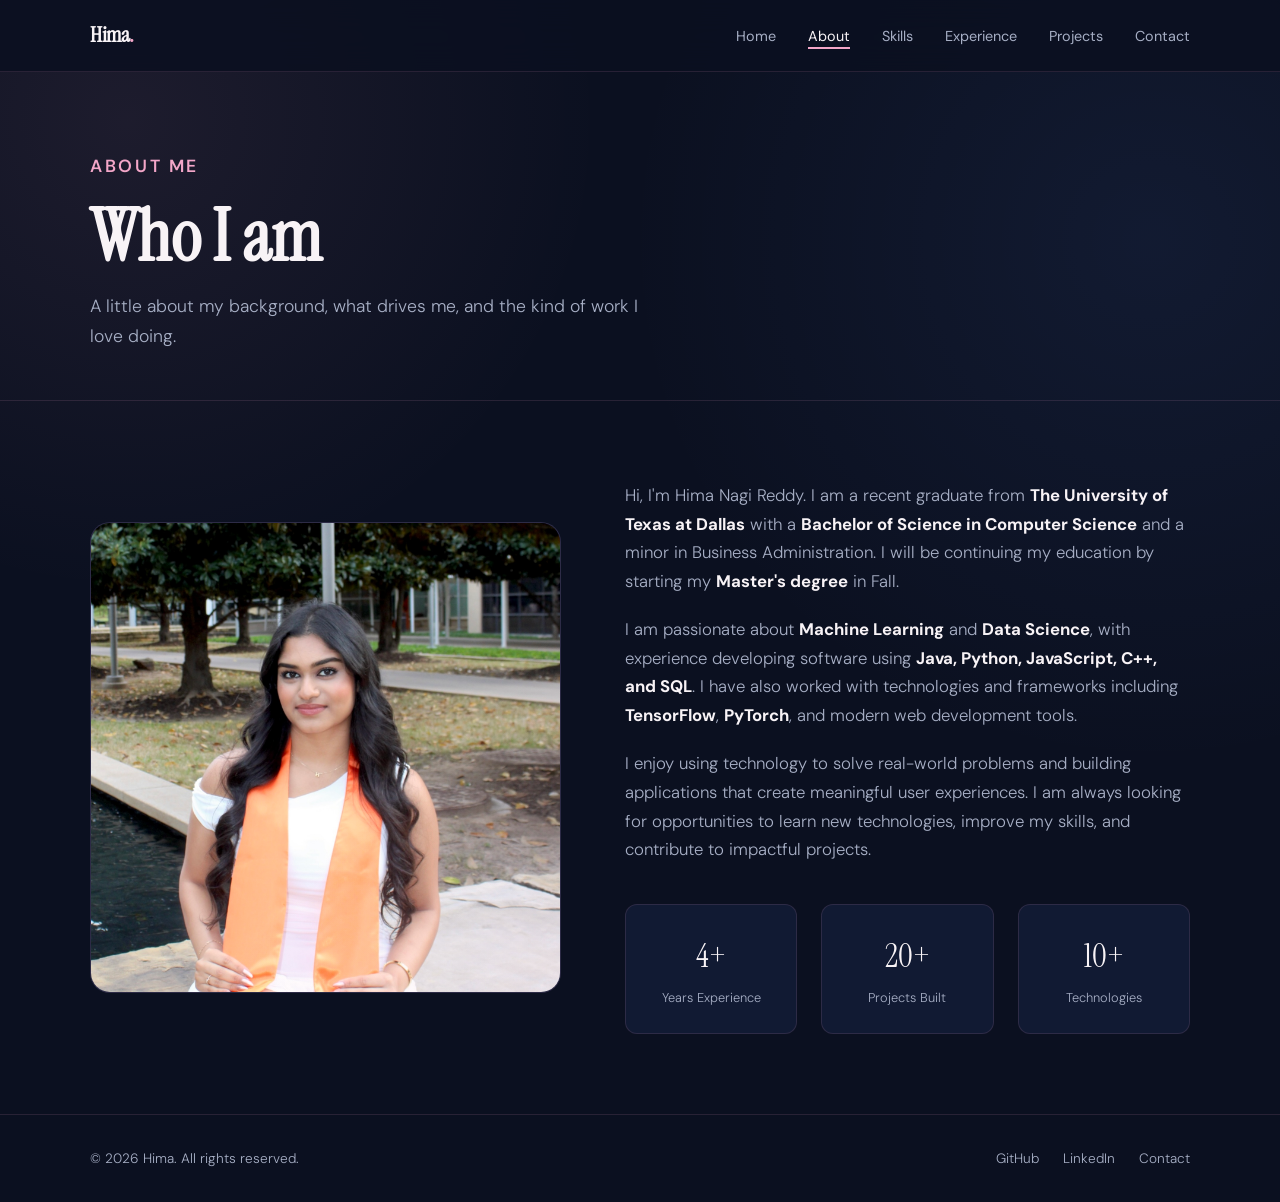
==== about.html @ 88e6eec4 "Initial commit: portfolio site" ====
<!DOCTYPE html>
<html lang="en">
<head>
  <meta charset="UTF-8">
  <meta name="viewport" content="width=device-width, initial-scale=1.0">
  <meta name="description" content="About Hima — Background, interests, and story">
  <title>About | Hima Portfolio</title>
  <link rel="stylesheet" href="css/style.css">
</head>
<body>

  <nav class="nav">
    <div class="container">
      <a href="index.html" class="nav-logo">Hima<span>.</span></a>
      <button class="nav-toggle" aria-label="Toggle menu">
        <span></span>
        <span></span>
        <span></span>
      </button>
      <ul class="nav-links">
        <li><a href="index.html">Home</a></li>
        <li><a href="about.html">About</a></li>
        <li><a href="skills.html">Skills</a></li>
        <li><a href="experience.html">Experience</a></li>
        <li><a href="projects.html">Projects</a></li>
        <li><a href="contact.html">Contact</a></li>
      </ul>
    </div>
  </nav>

  <main>
    <section class="page-header">
      <div class="container">
        <p class="section-label">About Me</p>
        <h1>Who I am</h1>
        <p>A little about my background, what drives me, and the kind of work I love doing.</p>
      </div>
    </section>

    <section>
      <div class="container">
        <div class="about-grid">
          <div class="about-image fade-in">
            <img src="images/Hima.jpg" alt="Hima Nagi Reddy">
          </div>
          <div class="about-text fade-in">
            <p>
              Hi, I'm Hima Nagi Reddy. I am a recent graduate from <strong>The University of Texas at Dallas</strong> with a <strong>Bachelor of Science in Computer Science</strong> and a minor in Business Administration. I will be continuing my education by starting my <strong>Master's degree</strong> in Fall.
            </p>
          
            <p>
              I am passionate about <strong>Machine Learning</strong> and <strong>Data Science</strong>, with experience developing software using <strong>Java, Python, JavaScript, C++, and SQL</strong>. I have also worked with technologies and frameworks including <strong>TensorFlow</strong>, <strong>PyTorch</strong>, and modern web development tools.
            </p>
          
            <p>
              I enjoy using technology to solve real-world problems and building applications that create meaningful user experiences. I am always looking for opportunities to learn new technologies, improve my skills, and contribute to impactful projects.
            </p>
            <div class="about-stats">
              <div class="stat">
                <div class="stat-number">4+</div>
                <div class="stat-label">Years Experience</div>
              </div>
              <div class="stat">
                <div class="stat-number">20+</div>
                <div class="stat-label">Projects Built</div>
              </div>
              <div class="stat">
                <div class="stat-number">10+</div>
                <div class="stat-label">Technologies</div>
              </div>
            </div>
          </div>
        </div>
      </div>
    </section>
  </main>

  <footer class="footer">
    <div class="container">
      <p>&copy; 2026 Hima. All rights reserved.</p>
      <div class="footer-links">
        <a href="https://github.com" target="_blank" rel="noopener">GitHub</a>
        <a href="https://linkedin.com" target="_blank" rel="noopener">LinkedIn</a>
        <a href="contact.html">Contact</a>
      </div>
    </div>
  </footer>

  <script src="js/main.js"></script>
</body>
</html>
---- css/style.css ----
/* ============================================
   Portfolio — Global Styles
   ============================================ */

  @import url('https://fonts.googleapis.com/css2?family=Instrument+Serif:ital@0;1&family=DM+Sans:wght@300;400;500;700&display=swap');

/* --- Variables --- */
:root {
  --bg: #0b1020;
  --bg-card: #111a33;
  --bg-elevated: #17213d;

  --text: #f8f3f6;
  --text-muted: #a7afc5;

  --accent: #f3a6c8;
  --accent-hover: #ffc4dc;

  --accent-glow: rgba(243, 166, 200, 0.12);

  --border: rgba(243, 166, 200, 0.12);

  --font-heading: 'Instrument Serif', Georgia, serif;
  --font-body: 'DM Sans', system-ui, sans-serif;

  --radius: 12px;
  --radius-lg: 20px;

  --transition: 0.3s cubic-bezier(0.4, 0, 0.2, 1);

  --max-width: 1100px;
  --nav-height: 72px;
}

/* --- Reset --- */
*, *::before, *::after {
  box-sizing: border-box;
  margin: 0;
  padding: 0;
}

html {
  scroll-behavior: smooth;
}

body {
  font-family: var(--font-body);
  background: var(--bg);
  color: var(--text);
  line-height: 1.7;
  font-weight: 300;
  min-height: 100vh;
  display: flex;
  flex-direction: column;
  overflow-x: hidden;

  background-image:
  radial-gradient(
  circle at 10% 10%,
  rgba(243,166,200,0.08),
  transparent 30%
  ),
  radial-gradient(
  circle at 90% 20%,
  rgba(100,150,255,0.08),
  transparent 35%
  );

}

a {
  color: inherit;
  text-decoration: none;
}

img {
  max-width: 100%;
  display: block;
}

ul {
  list-style: none;
}

/* --- Typography --- */
h1, h2, h3, h4 {
  font-family: var(--font-heading);
  font-weight: 600;
  line-height: 1.2;
}

h1 { font-size: clamp(2.5rem, 6vw, 4.5rem); }
h2 { font-size: clamp(1.8rem, 4vw, 2.8rem); }
h3 { font-size: clamp(1.2rem, 2.5vw, 1.5rem); }

p { color: var(--text-muted); }

.accent { color: var(--accent); }

.section-label {
  font-size: 0.75rem;
  font-weight: 600;
  letter-spacing: 0.15em;
  text-transform: uppercase;
  color: var(--accent);
  margin-bottom: 0.75rem;
}

strong {
  font-weight: 700;
  color: var(--text);
}

/* --- Layout --- */
.container {
  width: 90%;
  max-width: var(--max-width);
  margin: 0 auto;
}

main {
  flex: 1;
  padding-top: var(--nav-height);
}

section {
  padding: 5rem 0;
}

/* --- Navigation --- */
.nav {
  position: fixed;
  top: 0;
  left: 0;
  right: 0;
  height: var(--nav-height);
  z-index: 1000;
  background: rgba(11, 16, 32, 0.85);
  backdrop-filter: blur(16px);
  -webkit-backdrop-filter: blur(16px);
  border-bottom: 1px solid var(--border);
}

.nav .container {
  display: flex;
  align-items: center;
  justify-content: space-between;
  height: 100%;
}

.nav-logo {
  font-family: var(--font-heading);
  font-size: 1.4rem;
  font-weight: 700;
  letter-spacing: -0.02em;
}

.nav-logo span {
  color: var(--accent);
}

.nav-links {
  display: flex;
  gap: 2rem;
  align-items: center;
}

.nav-links a {
  font-size: 0.9rem;
  font-weight: 400;
  color: var(--text-muted);
  transition: color var(--transition);
  position: relative;
}

.nav-links a::after {
  content: '';
  position: absolute;
  bottom: -4px;
  left: 0;
  width: 0;
  height: 2px;
  background: var(--accent);
  transition: width var(--transition);
}

.nav-links a:hover,
.nav-links a.active {
  color: var(--text);
}

.nav-links a.active::after,
.nav-links a:hover::after {
  width: 100%;
}

/* Mobile menu toggle */
.nav-toggle {
  display: none;
  background: none;
  border: none;
  cursor: pointer;
  padding: 0.5rem;
}

.nav-toggle span {
  display: block;
  width: 24px;
  height: 2px;
  background: var(--text);
  margin: 5px 0;
  transition: var(--transition);
}

/* --- Buttons --- */
.btn {
  display: inline-flex;
  align-items: center;
  gap: 0.5rem;
  padding: 0.85rem 1.8rem;
  border-radius: 50px;
  font-family: var(--font-body);
  font-size: 0.9rem;
  font-weight: 500;
  border: none;
  cursor: pointer;
  transition: all var(--transition);
}

.btn-primary {
  background: var(--accent);
  color: #0b1020;
  box-shadow: 0 0 25px rgba(243,166,200,0.25);
}

.btn-primary:hover {
  background: var(--accent-hover);
  transform: translateY(-3px);
  box-shadow: 0 0 35px rgba(243,166,200,0.4);
}

.btn-outline {
  background: transparent;
  color: var(--text);
  border: 1px solid var(--border);
}

.btn-outline:hover {
  border-color: var(--accent);
  color: var(--accent);
}

/* --- Hero (Home) --- */
.hero {
  min-height: auto;
  display: flex;
  align-items: center;
  padding: 6rem 0 2rem;
}

.hero-content {
  max-width: 700px;
}

.hero-greeting {
  font-size: 0.9rem;
  color: var(--text-muted);
  font-weight: 400;
  margin-bottom: 0.75rem;
  letter-spacing: 0.04em;
  opacity: 0;
  animation: fadeUp 0.6s ease forwards;
}

.hero h1 {
  margin-bottom: 1.25rem;
  font-weight: 400;
  letter-spacing: -0.02em;
  opacity: 0;
  animation: fadeUp 0.6s ease 0.1s forwards;
}

.hero p {
  font-size: 1.05rem;
  margin-bottom: 2rem;
  max-width: 480px;
  opacity: 0;
  animation: fadeUp 0.6s ease 0.2s forwards;
}

.hero-buttons {
  display: flex;
  gap: 0.75rem;
  flex-wrap: wrap;
  opacity: 0;
  animation: fadeUp 0.6s ease 0.3s forwards;
}

.hero-decoration {
  display: none;
}
.highlights-section {
  padding-top: 1.0rem;
}

/* --- Page Header (inner pages) --- */
.page-header {
  padding: 5rem 0 3rem;
  border-bottom: 1px solid var(--border);
}

.page-header h1 {
  margin-bottom: 0.75rem;
}

.page-header p {
  font-size: 1.1rem;
  max-width: 560px;
}

/* --- Cards --- */
.card {
  background: rgba(17,26,51,0.85);
  border: 1px solid var(--border);
  backdrop-filter: blur(12px);
  border-radius: var(--radius-lg);
  padding: 2rem;
  transition: all var(--transition);
}

.card:hover {
  border-color: rgba(243,166,200,0.4);
  transform: translateY(-6px);
  box-shadow: 
    0 20px 40px rgba(0,0,0,0.25),
    0 0 25px rgba(243,166,200,0.12);
}

.card-grid {
  display: grid;
  grid-template-columns: repeat(auto-fill, minmax(300px, 1fr));
  gap: 1.5rem;
}

/* --- Skills --- */
.skills-grid {
  display: grid;
  grid-template-columns: repeat(auto-fill, minmax(260px, 1fr));
  gap: 1.5rem;
}

.skill-card h3 {
  margin-bottom: 1rem;
  display: flex;
  align-items: center;
  gap: 0.75rem;
}

.skill-icon {
  width: 40px;
  height: 40px;
  border-radius: 10px;
  background: var(--bg-elevated);
  display: flex;
  align-items: center;
  justify-content: center;
  font-size: 1.2rem;
}

.skill-tags {
  display: flex;
  flex-wrap: wrap;
  gap: 0.5rem;
}

.tag {
  padding:0.35rem 0.85rem;
  background:rgba(243,166,200,0.08);
  border-radius:50px;
  font-size:0.8rem;
  color:#f8d9e7;
  border:1px solid rgba(243,166,200,0.2);
}

/* --- Experience Timeline --- */
.timeline {
  position: relative;
  padding-left: 2rem;
}

.timeline::before {
  content: '';
  position: absolute;
  left: 0;
  top: 0;
  bottom: 0;
  width: 2px;
  background: var(--border);
}

.timeline-item {
  position: relative;
  padding-bottom: 3rem;
  opacity: 0;
  transform: translateY(20px);
  transition: all 0.6s ease;
}

.timeline-item.visible {
  opacity: 1;
  transform: translateY(0);
}

.timeline-item::before {
  content: '';
  position: absolute;
  left: -2rem;
  top: 0.5rem;
  width: 8px;
  height: 8px;
  border-radius: 50%;
  background: var(--text-muted);
  transform: translateX(-3px);
  box-shadow: none;
}

.timeline-date {
  font-size: 0.85rem;
  color: var(--accent);
  font-weight: 500;
  margin-bottom: 0.5rem;
}

.timeline-item h3 {
  margin-bottom: 0.25rem;
}

.timeline-company {
  color: var(--text-muted);
  font-size: 0.95rem;
  margin-bottom: 0.75rem;
}

.timeline-details {
  list-style: disc;
  padding-left: 1.25rem;
  color: var(--text-muted);
}

.timeline-details li {
  margin-bottom: 0.5rem;
  line-height: 1.6;
}

.timeline-details li:last-child {
  margin-bottom: 0;
}

/* --- Projects --- */
.projects-list {
  display: flex;
  flex-direction: column;
  gap: 3rem;
}
.doc-trigger {
  font-size: 0.85rem;
  font-weight: 500;
  color: var(--accent);
  transition: color var(--transition);
  background: none;
  border: none;
  padding: 0;
  cursor: pointer;
  font-family: var(--font-body);
}

.doc-trigger:hover {
  color: var(--accent-hover);
}

.project-feature {
  display: grid;
  grid-template-columns: 1.4fr 1fr;
  gap: 2.5rem;
  align-items: center;
}

.project-preview-link {
  display: block;
  border-radius: var(--radius);
  overflow: hidden;
  border: 1px solid var(--border);
  transition: border-color var(--transition);
}

.project-preview-link:hover {
  border-color: rgba(232, 228, 223, 0.15);
}

.project-preview {
  aspect-ratio: 16 / 10;
  overflow: hidden;
  background: var(--bg-elevated);
}

.project-preview img {
  width: 100%;
  height: 100%;
  object-fit: cover;
  object-position: top;
  transition: transform 0.4s ease;
}

.project-preview-link:hover img {
  transform: scale(1.02);
}

.project-info h3 {
  margin-bottom: 0.75rem;
  font-weight: 400;
}

.project-info p {
  font-size: 0.95rem;
  margin-bottom: 1.25rem;
  line-height: 1.7;
}

.project-site-link {
  font-size: 0.9rem;
  color: var(--text-muted);
  border-bottom: 1px solid var(--border);
  padding-bottom: 2px;
  transition: color var(--transition), border-color var(--transition);
}

.project-site-link:hover {
  color: var(--text);
  border-color: var(--text-muted);
}

.project-card {
  overflow: hidden;
  padding: 0;
  display: flex;
  flex-direction: column;
}

.project-image {
  height: 220px;
  background: #0f1730;
  overflow: hidden;

  display: flex;
  align-items: center;
  justify-content: center;
  font-size: 3rem;
  color: var(--text-muted);
  border-bottom: 1px solid var(--border);
}

.project-image img {
  width:100%;
  height:100%;
  object-fit:cover;
  transition: transform .4s ease;
}

.project-card:hover .project-image img {
  transform: scale(1.05);
}

.project-body {
  padding: 1.75rem;
  display: flex;
  flex-direction: column;
  flex: 1;
}

.project-body h3 {
  margin-bottom: 0.5rem;
}

.project-body p {
  font-size: 0.9rem;
  margin-bottom: 1.25rem;
}

.project-links {
  display: flex;
  gap: 1rem;
  margin-top: auto;
}

.project-links a {
  font-size: 0.85rem;
  font-weight: 500;
  color: var(--accent);
  transition: color var(--transition);
}

.project-links a:hover {
  color: var(--accent-hover);
}

/* --- About --- */
.about-grid {
  display: grid;
  grid-template-columns: 1fr 1.2fr;
  gap: 4rem;
  align-items: center;
}

.about-image {
  width: 100%;
  aspect-ratio: 1 / 1;
  border-radius: var(--radius-lg);
  background: var(--bg-card);
  border: 1px solid var(--border);
  overflow: hidden;
  position: relative;
}

.about-image img {
  width: 100%;
  height: 100%;
  object-fit: cover;
  object-position: center;
  display: block;
}

.about-image::after {
  content: '';
  position: absolute;
  inset: 0;
  background: linear-gradient(
    135deg,
    transparent 60%,
    var(--accent-glow)
  );
  pointer-events: none;
}

.about-text p {
  margin-bottom: 1.25rem;
  font-size: 1.05rem;
}

.about-stats {
  display: grid;
  grid-template-columns: repeat(3, 1fr);
  gap: 1.5rem;
  margin-top: 2.5rem;
}

.stat {
  text-align: center;
  padding: 1.5rem;
  background: var(--bg-card);
  border-radius: var(--radius);
  border: 1px solid var(--border);
}

.stat-number {
  font-family: var(--font-heading);
  font-size: 2rem;
  font-weight: 400;
  color: var(--text);
}

.stat-label {
  font-size: 0.8rem;
  color: var(--text-muted);
  margin-top: 0.25rem;
}

/* --- Contact --- */
.contact-grid {
  display: grid;
  grid-template-columns: 1fr 1.2fr;
  gap: 4rem;
}

.contact-info h3 {
  margin-bottom: 1.5rem;
}

.contact-item {
  display: flex;
  align-items: center;
  gap: 1rem;
  margin-bottom: 1.25rem;
}

.contact-icon {
  width: 44px;
  height: 44px;
  border-radius: 12px;
  background: var(--bg-card);
  border: 1px solid var(--border);
  display: flex;
  align-items: center;
  justify-content: center;
  font-size: 1.1rem;
}

.contact-item a {
  color: var(--text-muted);
  transition: color var(--transition);
}

.contact-item a:hover {
  color: var(--accent);
}

.social-links {
  display: flex;
  gap: 1rem;
  margin-top: 2rem;
}

.social-links a {
  width: 44px;
  height: 44px;
  border-radius: 12px;
  background: var(--bg-card);
  border: 1px solid var(--border);
  display: flex;
  align-items: center;
  justify-content: center;
  font-size: 1.1rem;
  transition: all var(--transition);
}


.social-links a:hover {
  border-color: var(--accent);
  color: var(--accent);
  transform: translateY(-2px);
}

.social-links i {
  font-size: 1.4rem;
}

/* --- Form --- */
.form-group {
  margin-bottom: 1.25rem;
}

.form-group label {
  display: block;
  font-size: 0.85rem;
  font-weight: 500;
  margin-bottom: 0.5rem;
  color: var(--text-muted);
}

.form-group input,
.form-group textarea {
  width: 100%;
  padding: 0.85rem 1rem;
  background: var(--bg-card);
  border: 1px solid var(--border);
  border-radius: var(--radius);
  color: var(--text);
  font-family: var(--font-body);
  font-size: 0.95rem;
  transition: border-color var(--transition);
}

.form-group input:focus,
.form-group textarea:focus {
  outline: none;
  border-color: var(--accent);
}

.form-group textarea {
  resize: vertical;
  min-height: 140px;
}

.form-success {
  display: none;
  padding: 1rem;
  background: rgba(76, 175, 80, 0.1);
  border: 1px solid rgba(76, 175, 80, 0.3);
  border-radius: var(--radius);
  color: #81c784;
  margin-top: 1rem;
  font-size: 0.9rem;
}

.form-error {
  display: none;
  padding: 1rem;
  background: rgba(244, 67, 54, 0.1);
  border: 1px solid rgba(244, 67, 54, 0.3);
  border-radius: var(--radius);
  color: #ef9a9a;
  margin-top: 1rem;
  font-size: 0.9rem;
}

.form-error.show {
  display: block;
}
/* --- Success Toast --- */
.toast {
  position: fixed;
  bottom: 2rem;
  left: 50%;
  transform: translateX(-50%) translateY(20px);
  display: flex;
  align-items: center;
  gap: 0.6rem;
  padding: 0.9rem 1.5rem;
  background: var(--bg-card);
  border: 1px solid rgba(76, 175, 80, 0.3);
  border-radius: 50px;
  color: #81c784;
  font-size: 0.9rem;
  font-weight: 500;
  box-shadow: 0 10px 30px rgba(0,0,0,0.3);
  opacity: 0;
  pointer-events: none;
  transition: opacity 0.3s ease, transform 0.3s ease;
  z-index: 3000;
}

.toast.show {
  opacity: 1;
  transform: translateX(-50%) translateY(0);
}

.toast span {
  display: inline-flex;
  align-items: center;
  justify-content: center;
  width: 20px;
  height: 20px;
  border-radius: 50%;
  background: rgba(76, 175, 80, 0.15);
  font-size: 0.75rem;
}

/* --- Footer --- */
.footer {
  border-top: 1px solid var(--border);
  padding: 2rem 0;
  margin-top: auto;
}

.footer .container {
  display: flex;
  justify-content: space-between;
  align-items: center;
  flex-wrap: wrap;
  gap: 1rem;
}

.footer p {
  font-size: 0.85rem;
}

.footer-links {
  display: flex;
  gap: 1.5rem;
}

.footer-links a {
  font-size: 0.85rem;
  color: var(--text-muted);
  transition: color var(--transition);
}

.footer-links a:hover {
  color: var(--accent);
}

/* --- Animations --- */
@keyframes fadeUp {
  from {
    opacity: 0;
    transform: translateY(24px);
  }
  to {
    opacity: 1;
    transform: translateY(0);
  }
}

@keyframes fadeIn {
  from { opacity: 0; }
  to { opacity: 1; }
}

.fade-in {
  opacity: 0;
  transform: translateY(20px);
  transition: all 0.6s ease;
}

.fade-in.visible {
  opacity: 1;
  transform: translateY(0);
}

/* --- Resume Modal --- */
.modal-overlay {
  display: none;
  position: fixed;
  inset: 0;
  background: rgba(11, 16, 32, 0.75);
  backdrop-filter: blur(6px);
  z-index: 2000;
  align-items: center;
  justify-content: center;
  padding: 2rem 1rem;
}

.modal-overlay.open {
  display: flex;
}

.modal-box {
  background: var(--bg-card);
  border: 1px solid var(--border);
  border-radius: var(--radius-lg);
  width: 100%;
  max-width: 800px;
  max-height: 90vh;
  display: flex;
  flex-direction: column;
  overflow: hidden;
}

.modal-header {
  display: flex;
  align-items: center;
  justify-content: space-between;
  padding: 1rem 1.5rem;
  border-bottom: 1px solid var(--border);
}

.modal-close {
  background: none;
  border: none;
  color: var(--text-muted);
  font-size: 1.5rem;
  cursor: pointer;
  line-height: 1;
  transition: color var(--transition);
}

.modal-close:hover {
  color: var(--accent);
}

#resume-frame {
  width: 100%;
  flex: 1;
  min-height: 60vh;
  border: none;
  background: #fff;
}

#doc-frame {
  width: 100%;
  flex: 1;
  min-height: 60vh;
  border: none;
  background: #fff;
}

.modal-footer {
  display: flex;
  gap: 0.75rem;
  padding: 1rem 1.5rem;
  border-top: 1px solid var(--border);
  flex-wrap: wrap;
}
/* --- Hero Grid with Resume Card --- */
.hero-grid {
  display: grid;
  grid-template-columns: 1.5fr 0.8fr;
  gap: 3rem;
  align-items: stretch;
}

.hero-grid > * {
  min-width: 0;
}

.resume-card {
  display: flex;
  flex-direction: column;
  width: 110%;
  height: 65%;
  text-align: left;
  background: rgba(17,26,51,0.85);
  border: 1px solid var(--border);
  backdrop-filter: blur(12px);
  border-radius: var(--radius-lg);
  padding: 0;
  overflow: hidden;
  cursor: pointer;
  font-family: var(--font-body);
  color: var(--text);
  transition: all var(--transition);
  opacity: 0;
  animation: fadeUp 0.6s ease 0.4s forwards;
}

.resume-card:hover {
  border-color: rgba(243,166,200,0.4);
  transform: translateY(-6px);
  box-shadow: 
    0 20px 40px rgba(0,0,0,0.25),
    0 0 25px rgba(243,166,200,0.12);
}

.resume-preview-image {
  position: relative;
  aspect-ratio: 3 / 4;
  background: #0f1730;
  overflow: hidden;
  border-bottom: 1px solid var(--border);
}

.resume-preview-image img {
  width: 100%;
  height: 100%;
  object-fit: cover;
  object-position: top;
  transition: transform 0.4s ease;
}

.resume-card:hover .resume-preview-image img {
  transform: scale(1.03);
}

.resume-overlay {
  position: absolute;
  inset: 0;
  display: flex;
  align-items: center;
  justify-content: center;
  background: rgba(11,16,32,0.55);
  opacity: 0;
  transition: opacity var(--transition);
}

.resume-card:hover .resume-overlay {
  opacity: 1;
}

.resume-card-body {
  padding: 1.5rem;
}

.resume-card-body h3 {
  margin-bottom: 0.35rem;
}

.resume-card-body p {
  font-size: 0.9rem;
}

@media (max-width: 768px) {
  .hero-grid {
    grid-template-columns: 1fr;
    gap: 2rem;
  }
}

@media (max-width: 480px) {
  .modal-footer {
    flex-direction: column;
  }
  .modal-footer .btn {
    width: 100%;
    justify-content: center;
  }
}

/* --- Responsive --- */
@media (max-width: 768px) {
  .nav-toggle {
    display: block;
    z-index: 1001;
  }

  .nav-toggle.active span:nth-child(1) {
    transform: rotate(45deg) translate(5px, 5px);
  }

  .nav-toggle.active span:nth-child(2) {
    opacity: 0;
  }

  .nav-toggle.active span:nth-child(3) {
    transform: rotate(-45deg) translate(5px, -5px);
  }

  .nav-links {
    position: fixed;
    top: 0;
    right: -100%;
    width: 75%;
    max-width: 320px;
    height: 100vh;
    background: var(--bg-elevated);
    flex-direction: column;
    justify-content: center;
    gap: 2rem;
    padding: 2rem;
    transition: right var(--transition);
    border-left: 1px solid var(--border);
  }

  .nav-links.open {
    right: 0;
  }

  .nav-links a {
    font-size: 1.1rem;
  }

  .about-grid,
  .contact-grid,
  .project-feature {
    grid-template-columns: 1fr;
    gap: 2rem;
  }

  .about-stats {
    grid-template-columns: repeat(3, 1fr);
    gap: 0.75rem;
  }

  .stat {
    padding: 1rem;
  }

  .stat-number {
    font-size: 1.5rem;
  }

  .hero-decoration {
    display: none;
  }

  section {
    padding: 3.5rem 0;
  }
}

@media (max-width: 480px) {
  .about-stats {
    grid-template-columns: 1fr;
  }

  .hero-buttons {
    flex-direction: column;
  }

  .btn {
    justify-content: center;
    width: 100%;
  }
}
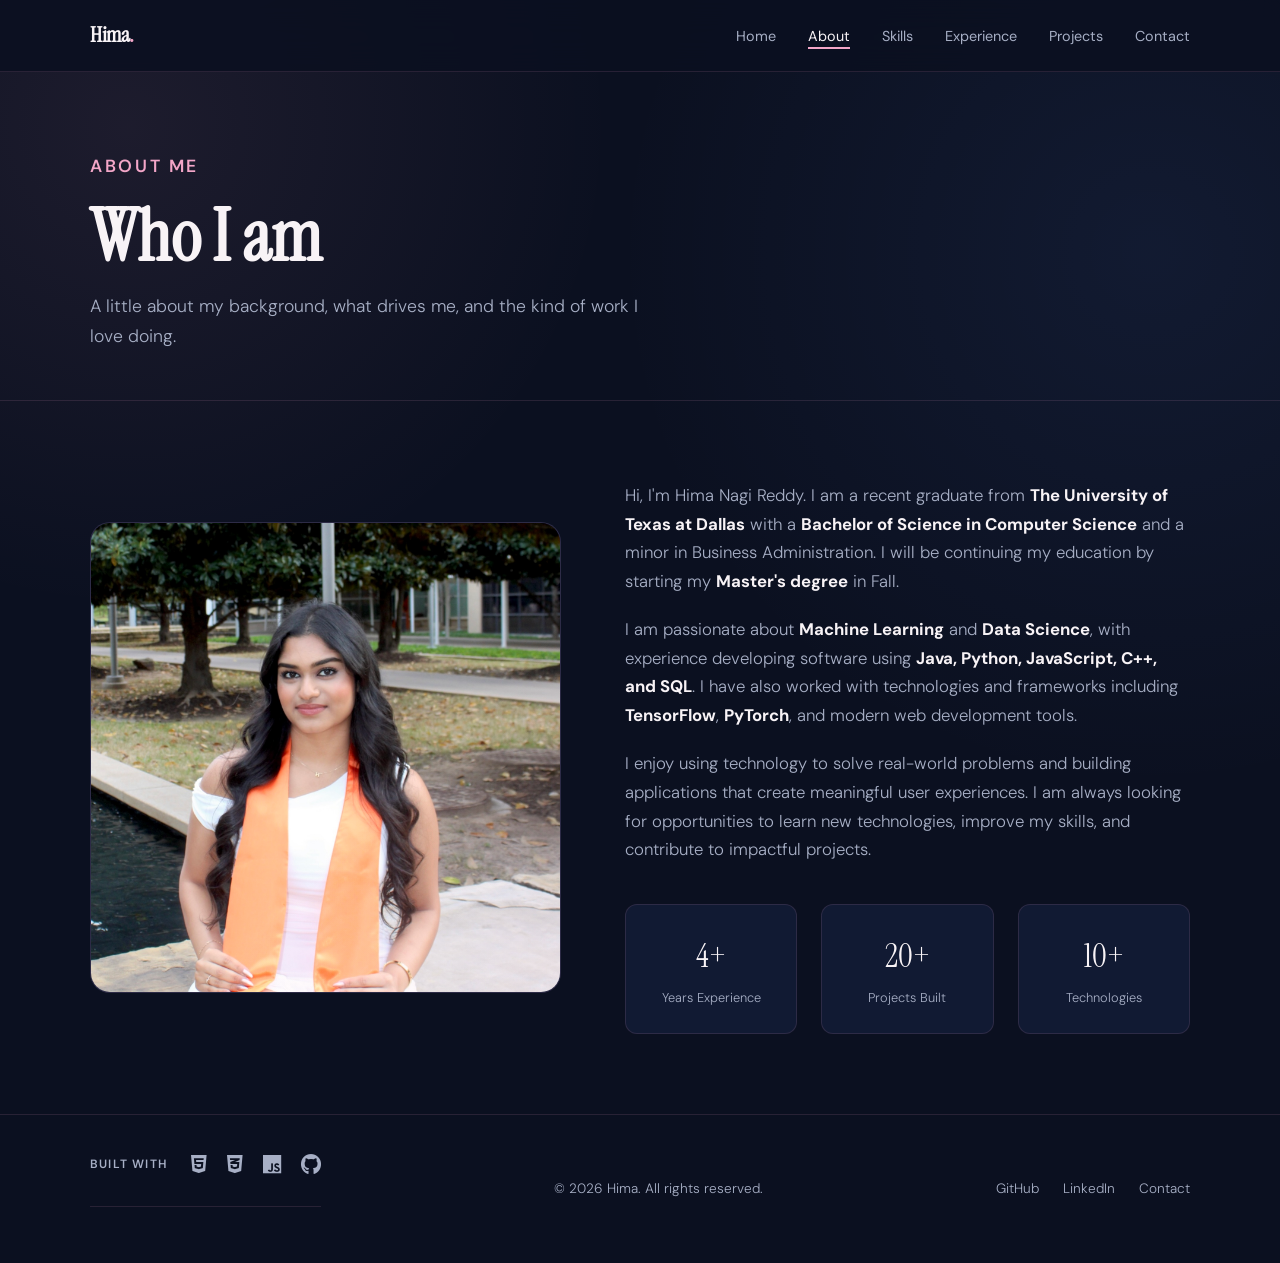
==== commit 4b5bfefc: "added instagram and techstack in the footer" ====
--- a/about.html
+++ b/about.html
@@ -1,12 +1,13 @@
 <!DOCTYPE html>
 <html lang="en">
-<head>
-  <meta charset="UTF-8">
-  <meta name="viewport" content="width=device-width, initial-scale=1.0">
-  <meta name="description" content="About Hima — Background, interests, and story">
-  <title>About | Hima Portfolio</title>
-  <link rel="stylesheet" href="css/style.css">
-</head>
+  <head>
+    <meta charset="UTF-8">
+    <meta name="viewport" content="width=device-width, initial-scale=1.0">
+    <meta name="description" content="...">
+    <title>...</title>
+    <link rel="stylesheet" href="css/style.css">
+    <link rel="stylesheet" href="https://cdnjs.cloudflare.com/ajax/libs/font-awesome/6.5.1/css/all.min.css">
+  </head>
 <body>
 
   <nav class="nav">
@@ -77,6 +78,16 @@
 
   <footer class="footer">
     <div class="container">
+      <div class="tech-stack">
+        <span class="tech-stack-label">Built with</span>
+        <div class="tech-icons">
+          <span data-tooltip="HTML5"><i class="fab fa-html5"></i></span>
+          <span data-tooltip="CSS3"><i class="fab fa-css3-alt"></i></span>
+          <span data-tooltip="JavaScript"><i class="fab fa-js"></i></span>
+          <span data-tooltip="GitHub Pages"><i class="fab fa-github"></i></span>
+        </div>
+      </div>
+
       <p>&copy; 2026 Hima. All rights reserved.</p>
       <div class="footer-links">
         <a href="https://github.com" target="_blank" rel="noopener">GitHub</a>
--- a/css/style.css
+++ b/css/style.css
@@ -876,6 +876,73 @@
 
 .footer-links a:hover {
   color: var(--accent);
+}
+
+/* --- Built With / Tech Stack --- */
+.tech-stack {
+  display: flex;
+  align-items: center;
+  justify-content: center;
+  gap: 1.5rem;
+  padding-bottom: 1.5rem;
+  margin-bottom: 1.5rem;
+  border-bottom: 1px solid var(--border);
+}
+
+.tech-stack-label {
+  font-size: 0.75rem;
+  font-weight: 600;
+  letter-spacing: 0.1em;
+  text-transform: uppercase;
+  color: var(--text-muted);
+}
+
+.tech-icons {
+  display: flex;
+  gap: 1.25rem;
+}
+
+.tech-icons a,
+.tech-icons span {
+  position: relative;
+  font-size: 1.3rem;
+  color: var(--text-muted);
+  transition: color var(--transition), transform var(--transition);
+}
+
+.tech-icons a:hover,
+.tech-icons span:hover {
+  color: var(--accent);
+  transform: translateY(-3px);
+}
+
+.tech-icons [data-tooltip]::after {
+  content: attr(data-tooltip);
+  position: absolute;
+  bottom: 130%;
+  left: 50%;
+  transform: translateX(-50%);
+  background: var(--bg-card);
+  border: 1px solid var(--border);
+  color: var(--text);
+  font-size: 0.7rem;
+  padding: 0.3rem 0.6rem;
+  border-radius: 6px;
+  white-space: nowrap;
+  opacity: 0;
+  pointer-events: none;
+  transition: opacity var(--transition);
+}
+
+.tech-icons [data-tooltip]:hover::after {
+  opacity: 1;
+}
+
+@media (max-width: 480px) {
+  .tech-stack {
+    flex-direction: column;
+    gap: 0.75rem;
+  }
 }
 
 /* --- Animations --- */
@@ -1170,3 +1237,5 @@
     width: 100%;
   }
 }
+
+
